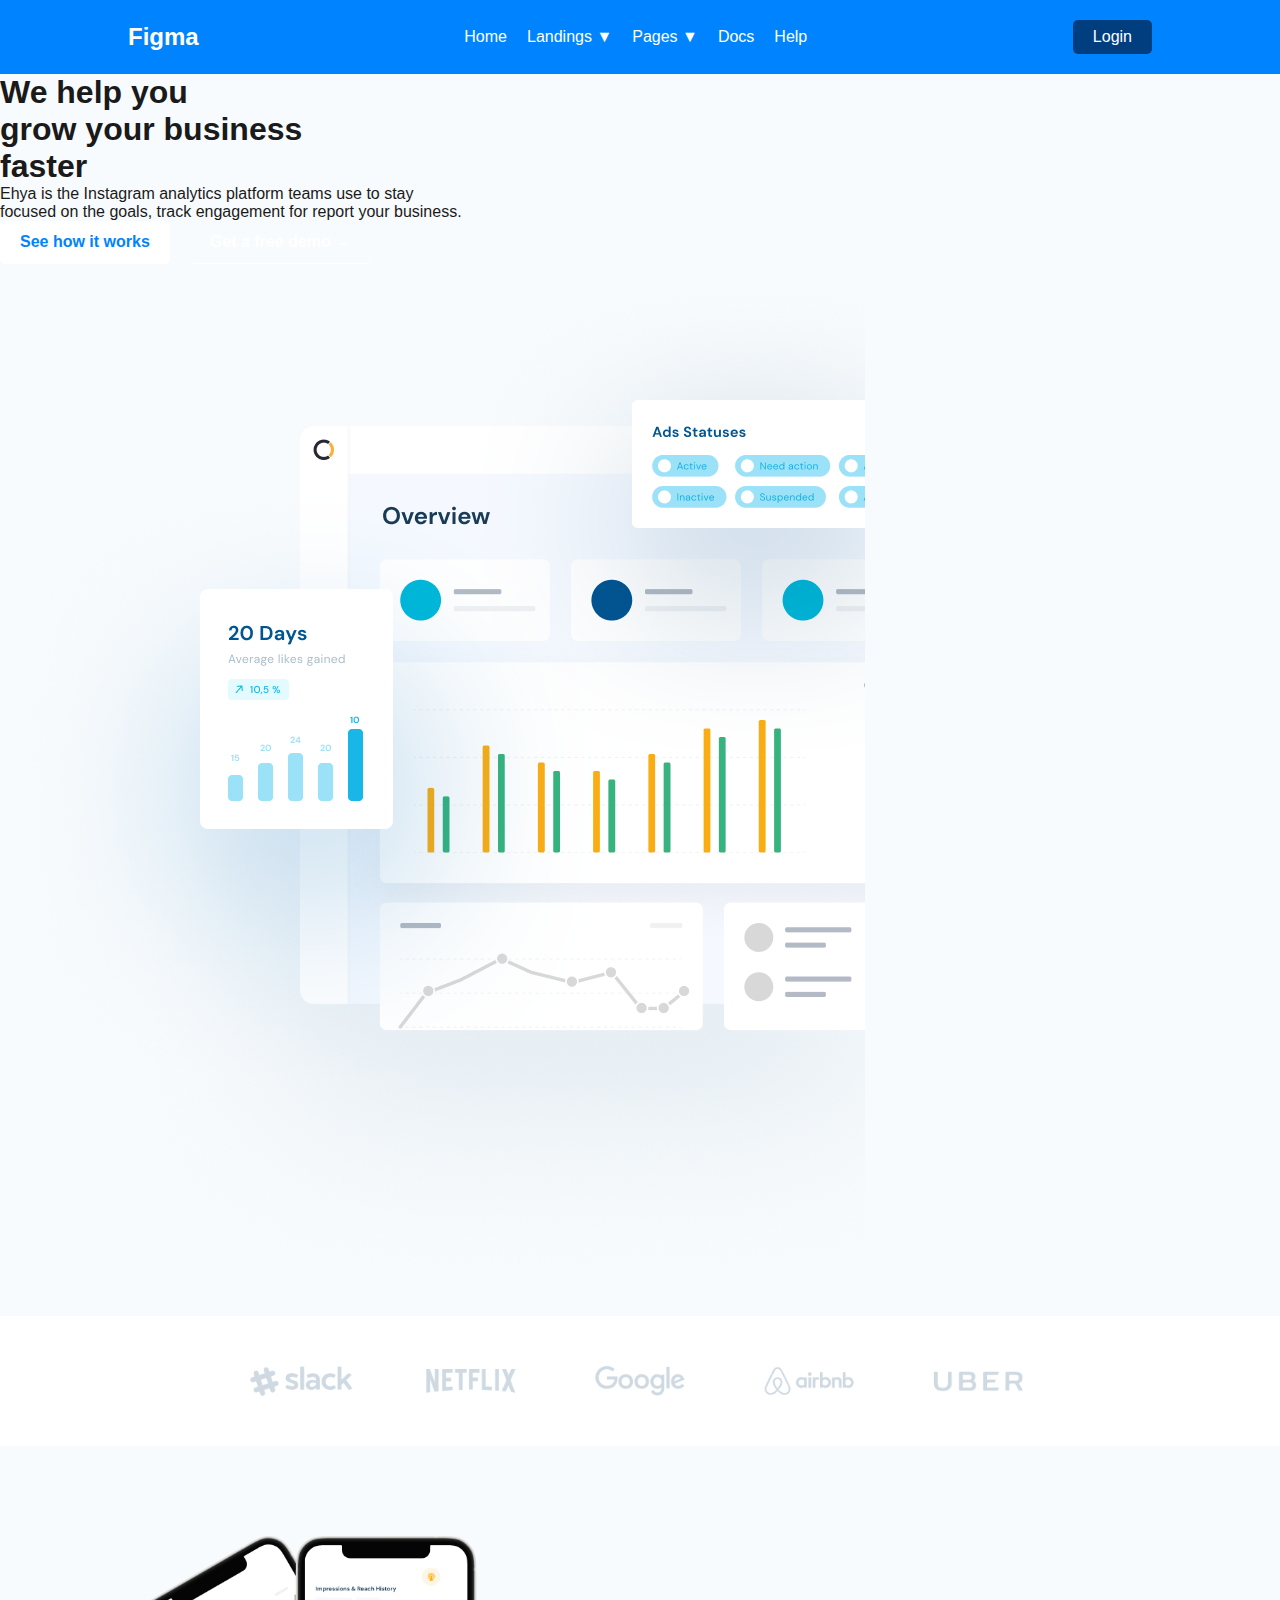
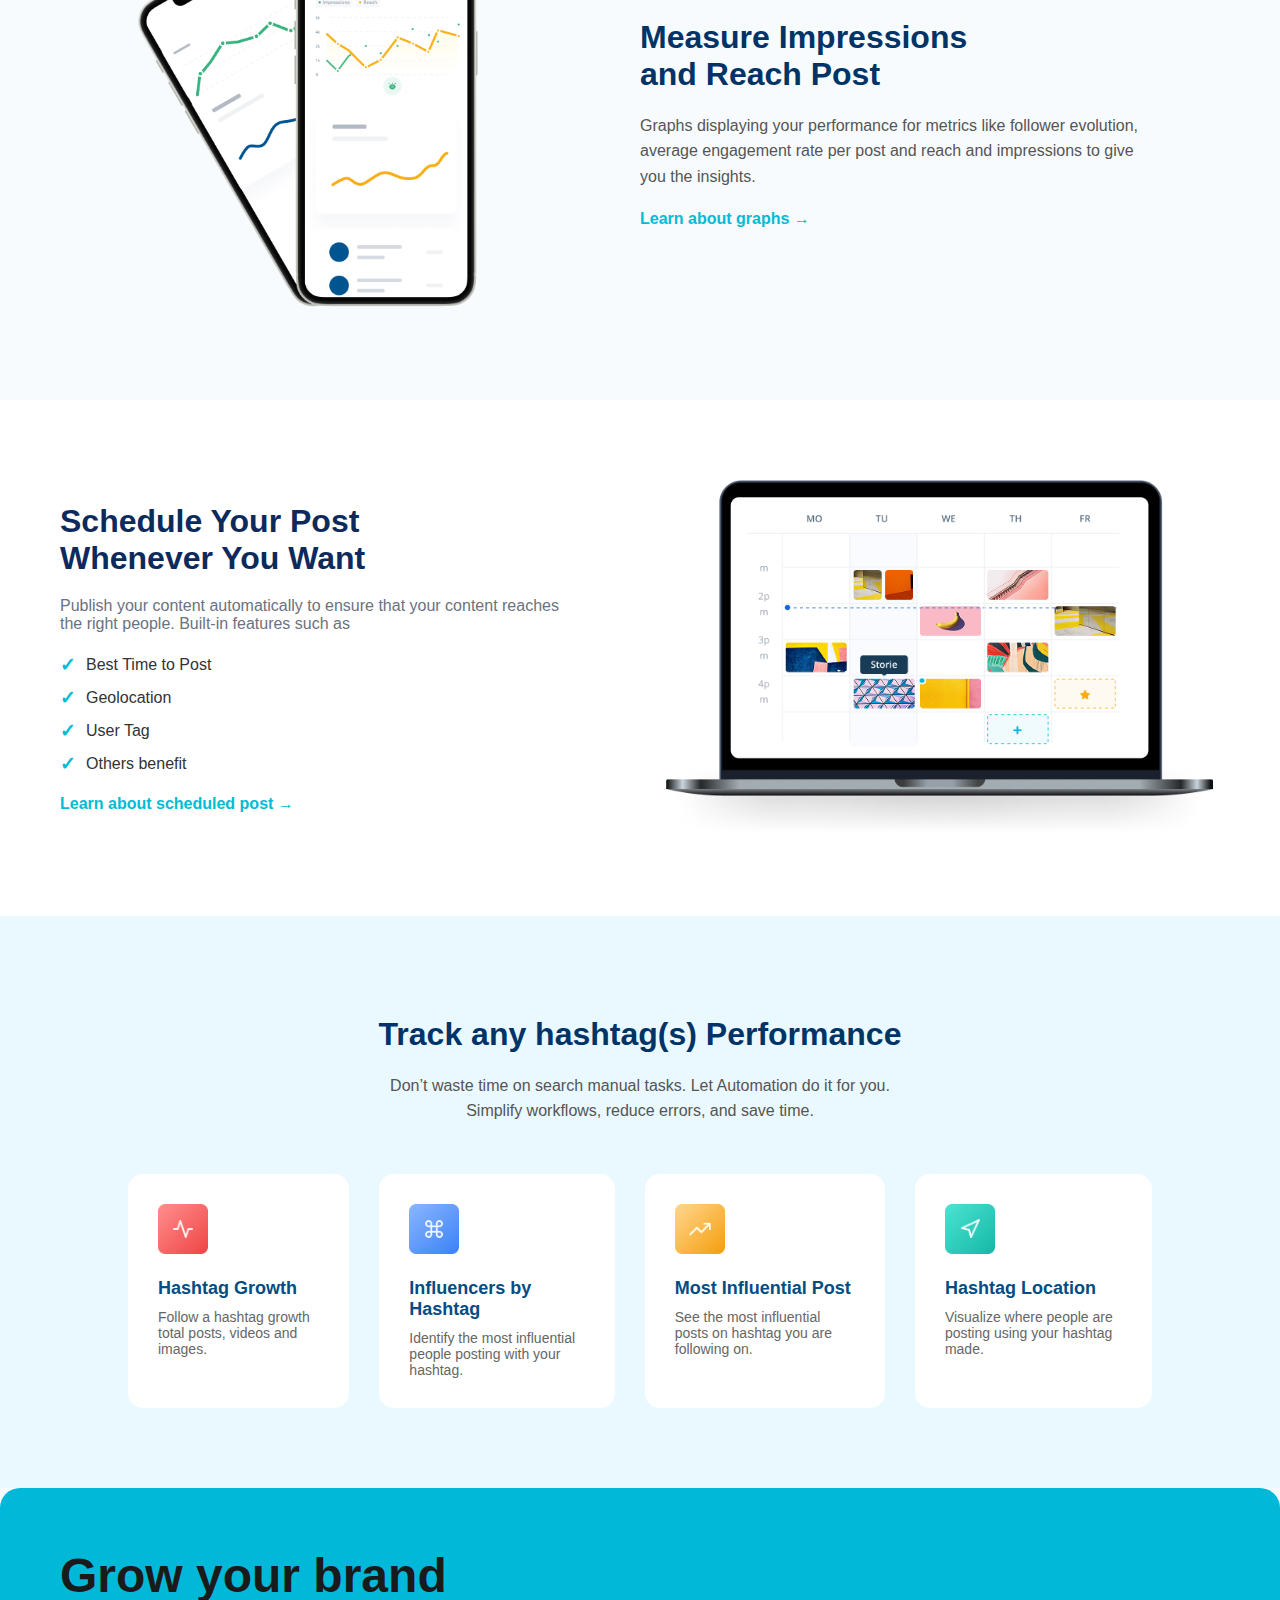
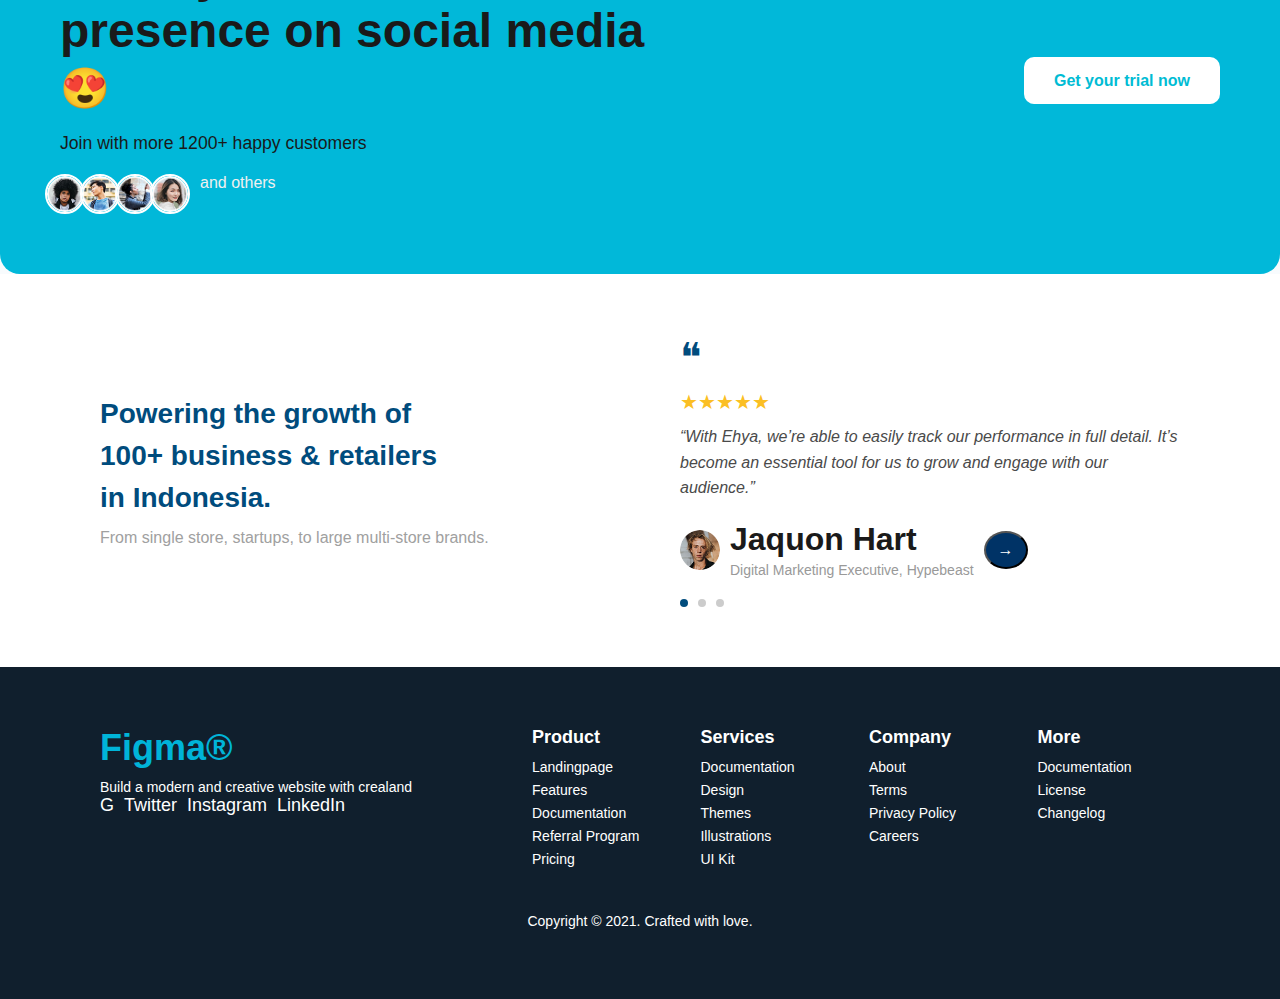
==== index.html @ 4fee480d "ok" ====
<!DOCTYPE html>
<html lang="en">
<head>
  <meta charset="UTF-8" />
  <meta name="viewport" content="width=device-width, initial-scale=1.0" />
  <title>Figma - Home</title>
  <link rel="stylesheet" href="figma.css" />
</head>
<body>
  <section class="home">

    <header class="navbar">
      <div class="logo">Figma<span></span></div>
      <nav>
        <ul>
          <li><a href="#">Home</a></li>
          <li><a href="#">Landings ▼</a></li>
          <li><a href="#">Pages ▼</a></li>
          <li><a href="#">Docs</a></li>
          <li><a href="#">Help</a></li>
        </ul>
      </nav>
      <a href="#" class="login-btn">Login</a>
    </header>
  
    <section class="contenu1">
      <div class="contenu1-text">
        <h1>We help you<br>grow your business<br><span class="highlight">faster</span></h1>
        <p>Ehya is the Instagram analytics platform teams use to stay<br>
           focused on the goals, track engagement for report your business.</p>
        <div class="buttons">
          <a href="#" class="btn primary">See how it works</a>
          <a href="#" class="btn secondary">Get a free demo →</a>
        </div>
      </div>
      <div class="contenu1-image">
        <img src="assets/images/Group 19.png" alt="" />
      </div>
    </section>

    <section class="partners">
      <div class="logos">
        <img src="assets/images/Partners.png" alt="">
      </div>
    </section>
    
    <section class="measure-section">
      <div class="phones">
        <img src="assets/images/Group 21.png" alt="Phones with metrics" />
      </div>
      <div class="text">
        <h2>Measure Impressions<br>and Reach Post</h2>
        <p>Graphs displaying your performance for metrics like follower evolution, average engagement rate per post and reach and impressions to give you the insights.</p>
        <a href="#" class="learn-link">Learn about graphs →</a>
      </div>
    </section>

    <section class="contenu6">
      <div class="contenu6-left">
        <h2>Schedule Your Post<br>Whenever You Want</h2>
        <p>
          Publish your content automatically to ensure that your content reaches the right people.
          Built-in features such as
        </p>
        <ul class="features">
          <li><span class="check">✓</span> Best Time to Post</li>
          <li><span class="check">✓</span> Geolocation</li>
          <li><span class="check">✓</span> User Tag</li>
          <li><span class="check">✓</span> Others benefit</li>
        </ul>
        <a href="#" class="learn-link">Learn about scheduled post →</a>
      </div>
      <div class="contenu6-right">
        <img src="assets/images/Device - Macbook Pro.png" alt="Schedule calendar" />
      </div>
    </section>

    <section class="hashtag-performance">
      <div class="container">
        <h2>Track any hashtag(s) Performance</h2>
        <p class="subtext">
          Don’t waste time on search manual tasks. Let Automation do it for you.<br>
          Simplify workflows, reduce errors, and save time.
        </p>
        <div class="cards">
          <div class="card ">
            <img src="assets/images/Group 30.png" alt="Hashtag Tracking Visual" class="hashtag-img">
            <h3>Hashtag Growth</h3>
            <p>Follow a hashtag growth total posts, videos and images.</p>
          </div>
          <div class="card ">
            <img src="assets/images/Group 30.jpg" alt="">
            <h3>Influencers by Hashtag</h3>
            <p>Identify the most influential people posting with your hashtag.</p>
          </div>
          <div class="card ">
            <img src="assets/images/Group 30 (1).jpg" alt="">
            <h3>Most Influential Post</h3>
            <p>See the most influential posts on hashtag you are following on.</p>
          </div>
          <div class="card ">
            <img src="assets/images/Group 30 (1).png" alt="">
            <h3>Hashtag Location</h3>
            <p>Visualize where people are posting using your hashtag made.</p>
          </div>
        </div>
      </div>
    </section>

    <section class="contenu4">
      <div class="contenu4-content">
        <h1>Grow your brand<br>presence on social media <span class="emoji">😍</span></h1>
        <p>Join with more 1200+ happy customers</p>
        <div class="avatars">
          <img src="assets/images/Item.png" alt="User 1" />
          <img src="assets/images/Item (1).png" alt="User 2" />
          <img src="assets/images/Item (2).png" alt="User 3" />
          <img src="assets/images/Item (3).png" alt="User 4" />
          <span>and others</span>
        </div>
      </div>
      <div class="contenu4-cta">
        <a href="#" class="cta-button">Get your trial now</a>
      </div>
    </section>

    <section class="testimonial-section">
      <div class="testimonial-left">
        <h2>Powering the growth of<br>100+ business & retailers<br>in Indonesia.</h2>
        <p>From single store, startups, to large multi-store brands.</p>
      </div>
    
      <div class="testimonial-right">
        <div class="quote-icon">❝</div>
        <div class="stars">★★★★★</div>
        <p class="quote-text">
          <em>“With Ehya, we’re able to easily track our performance in full detail. It’s become an essential tool for us to grow and engage with our audience.”</em>
        </p>
        <div class="author">
          <img src="assets/images/Photo.png" alt="avatar" class="avatar">
          <div>
            <h1>Jaquon Hart</h1><br>
            <span class="job-title">Digital Marketing Executive, Hypebeast</span>
          </div>
          <button class="next-btn">→</button>
        </div>
        <div class="navigation">
          <span class="dot active"></span>
          <span class="dot"></span>
          <span class="dot"></span>
        </div>
      </div>
    </section>

    <footer class="footer">
      <div class="footer-top">
        <div class="footer-left">
          <h2>Figma<span>®</span></h2>
          <p>Build a modern and creative website with crealand</p>
          <div class="social-icons">
            <a href="#" class="social-icon">G</a>
            <a href="#" class="social-icon">Twitter</a>
            <a href="#" class="social-icon">Instagram</a>
            <a href="#" class="social-icon">LinkedIn</a>
          </div>
        </div>
    
        <div class="footer-links">
          <div class="footer-column">
            <h4>Product</h4>
            <ul>
              <li><a href="#">Landingpage</a></li>
              <li><a href="#">Features</a></li>
              <li><a href="#">Documentation</a></li>
              <li><a href="#">Referral Program</a></li>
              <li><a href="#">Pricing</a></li>
            </ul>
          </div>
    
          <div class="footer-column">
            <h4>Services</h4>
            <ul>
              <li><a href="#">Documentation</a></li>
              <li><a href="#">Design</a></li>
              <li><a href="#">Themes</a></li>
              <li><a href="#">Illustrations</a></li>
              <li><a href="#">UI Kit</a></li>
            </ul>
          </div>
    
          <div class="footer-column">
            <h4>Company</h4>
            <ul>
              <li><a href="#">About</a></li>
              <li><a href="#">Terms</a></li>
              <li><a href="#">Privacy Policy</a></li>
              <li><a href="#">Careers</a></li>
            </ul>
          </div>
    
          <div class="footer-column">
            <h4>More</h4>
            <ul>
              <li><a href="#">Documentation</a></li>
              <li><a href="#">License</a></li>
              <li><a href="#">Changelog</a></li>
            </ul>
          </div>
        </div>
      </div>
    
      <div class="footer-bottom">
        <p>Copyright © 2021. Crafted with love.</p>
        
      </div>
    </footer>
    
  </section>
</body>
</html>
---- figma.css ----
.home {
  width: 1440;
  height: 5115;
  top: -3511px;
  left: -1752px;
}

.navbar {
  display: flex;
  justify-content: space-between;
  align-items: center;
  padding: 20px 10%;
  background: transparent;
  background-color: #0083FF;
  color: white;
}

.logo {
  font-size: 24px;
  font-weight: bold;
  color: white;
}

.logo span {
  color: #ccc;
}

nav ul {
  list-style: none;
  display: flex;
  gap: 20px;
}

nav ul li a {
  color: white;
  text-decoration: none;
  font-weight: 500;
}

.login-btn {
  background-color: #003E80;
  padding: 8px 20px;
  color: white;
  border-radius: 5px;
  text-decoration: none;
  font-weight: 500;
}

.hero {
  display: flex;
  justify-content: space-between;
  align-items: center;
  padding: 100px 10%;
  background: linear-gradient(135deg, #00B2FF, #0083FF);
  color: white;
  flex-wrap: wrap;
}

.hero-text {
  max-width: 50%;
}

.hero-text h1 {
  font-size: 48px;
  line-height: 1.2;
  margin-bottom: 20px;
}

.hero-text .highlight {
  border-bottom: 3px solid white;
}

.hero-text p {
  font-size: 18px;
  margin-bottom: 30px;
}

.buttons {
  display: flex;
  gap: 20px;
}

* {
  margin: 0;
  padding: 0;
  box-sizing: border-box;
}

body {
  font-family: 'Segoe UI', sans-serif;
  background: #f8fbfd;
  color: #1a1a1a;
}

.btn {
  padding: 12px 20px;
  border-radius: 5px;
  text-decoration: none;
  font-weight: 600;
}

.btn.primary {
  background-color: white;
  color: #0083FF;
}

.btn.secondary {
  color: white;
  border-bottom: 1px solid white;
}

.hero-image img {
  width: 400px;
  max-width: 100%;
}

.partners {
  padding: 50px 10%;
  background: white;
  text-align: center;
}

.partners .logos {
  display: flex;
  justify-content: space-around;
  align-items: center;
  flex-wrap: wrap;
  gap: 20px;
}

.partners img {
  height: 30px;
  opacity: 0.6;
}

.measure-section {
  display: flex;
  align-items: center;
  justify-content: space-between;
  padding: 80px 10%;
  background: #f8fbfd;
  gap: 40px;
  flex-wrap: wrap;
}

.phones img {
  max-width: 350px;
  width: 100%;
}

.text {
  max-width: 50%;
}

.text h2 {
  font-size: 32px;
  color: #003366;
  margin-bottom: 20px;
}

.text p {
  font-size: 16px;
  line-height: 1.6;
  color: #555;
  margin-bottom: 20px;
}

.learn-link {
  color: #0083FF;
  text-decoration: none;
  font-weight: 600;
}

.contenu6 {
  display: flex;
  justify-content: space-between;
  align-items: center;
  padding: 80px 60px;
  background-color: #ffffff;
  flex-wrap: wrap;
  gap: 40px;
}

.contenu6-left {
  flex: 1;
  min-width: 300px;
}

.contenu6-left h2 {
  font-size: 2rem;
  color: #0c2b5c;
  margin-bottom: 20px;
}

.contenu6-left p {
  color: #6b7280;
  font-size: 1rem;
  margin-bottom: 20px;
  max-width: 500px;
}

.features {
  list-style: none;
  padding: 0;
  margin-bottom: 20px;
}

.features li {
  font-size: 1rem;
  color: #333;
  margin-bottom: 10px;
  display: flex;
  align-items: center;
}

.check {
  color: #00bcd4;
  margin-right: 10px;
  font-weight: bold;
  font-size: 1.2rem;
}

.learn-link {
  color: #00bcd4;
  font-weight: bold;
  text-decoration: none;
  transition: color 0.3s ease;
}

.learn-link:hover {
  color: #0097a7;
}

.contenu6-right {
  flex: 1;
  display: flex;
  justify-content: center;
  min-width: 300px;
}

.contenu6-right img {
  max-width: 100%;
  height: auto;
}

.hashtag-performance {
  background-color: #eaf8ff;
  padding: 100px 10% 80px;
  text-align: center;
}

.hashtag-performance h2 {
  font-size: 32px;
  color: #003366;
  margin-bottom: 20px;
}

.hashtag-performance .subtext {
  color: #555;
  font-size: 16px;
  line-height: 1.6;
  margin-bottom: 50px;
}

.hashtag-img {
  width: 100%;
  max-width: 600px;
  margin-bottom: 40px;
}

.cards img {
  width: 50px;
  height: 50px;
  margin-bottom: -0px;
}

.card h3 {
  color: #034D82;
  font-size: 18px;
  margin-bottom: 10px;
  margin-top: 20px;
}

.cards {
  display: flex;
  gap: 30px;
}

.card {
  background: white;
  padding: 30px;
  border-radius: 15px;
  text-align: left;
}

.card p {
  color: #666;
  font-size: 14px;
}

.card:hover {
  transform: translateY(-20px);
}

.avatars {
  display: flex;
  gap: 10px;
}

.avatars img {
  width: 40px;
  height: 40px;
  border-radius: 50%;
  border: 2px solid white;
  margin-left: -15px;
}

.avatars span {
  font-size: 1rem;
  color: #f0f0f0;
}

.contenu4 {
  display: flex;
  justify-content: space-between;
  align-items: center;
  padding: 60px;
  background-color: #01B8D9;
  border-radius: 20px;
}

.contenu4-content {
  width: 600px;
}

.contenu4 h1 {
  font-size: 3rem;
  margin-bottom: 20px;
}

.contenu4 .emoji {
  font-size: 2.5rem;
}

.contenu4 p {
  font-size: 1.1rem;
  margin-bottom: 20px;
}

.cta-button {
  padding: 15px 30px;
  background-color: white;
  color: #00bcd4;
  text-decoration: none;
  font-weight: bold;
  border-radius: 10px;
}

.cta-button:hover {
  background-color: #e0f7fa;
}

.testimonial-left h2 {
  font-size: 28px;
  color: #004c7d;
  font-weight: 700;
  line-height: 1.5;
}

.testimonial-left p {
  color: #a0a0a0;
  margin-top: 10px;
}

.testimonial-section {
  display: flex;
  justify-content: space-between;
  align-items: center;
  padding: 60px 100px;
  background-color: #fff;
  font-family: sans-serif;
}

.testimonial-right {
  max-width: 500px;
  position: relative;
}

.quote-icon {
  font-size: 40px;
  color: #004c7d;
  margin-bottom: 10px;
}

.stars {
  color: #fbbf24;
  font-size: 20px;
  margin-bottom: 10px;
}

.quote-text {
  font-size: 16px;
  color: #4a4a4a;
  line-height: 1.6;
  margin-bottom: 20px;
}

.author {
  display: flex;
  align-items: center;
  gap: 10px;
}

.avatar {
  width: 40px;
  height: 40px;
  border-radius: 50%;
}

.job-title {
  color: #999;
  font-size: 14px;
}

.author h1 {
  margin-bottom: -15px;
}

.navigation {
  display: flex;
  align-items: center;
  gap: 10px;
  margin-top: 20px;
}

.dot {
  width: 8px;
  height: 8px;
  background-color: #ccc;
  border-radius: 50%;
}

.dot.active {
  background-color: #004c7d;
}

.next-btn {
  background-color: #003366;
  color: white;
  padding: 8px 12px;
  border-radius: 50%;
  font-size: 16px;
  cursor: pointer;
}

.footer {
  background-color: #101f2d;
  color: #fff;
  padding: 60px 100px;
}

.footer-top {
  display: flex;
  justify-content: space-between;
}

.footer-left h2 {
  font-size: 36px;
  font-weight: bold;
  color: #00b4d8;
}

.footer-left p {
  font-size: 14px;
  margin-top: 10px;
}

.social-icons {
  display: flex;
  gap: 10px;
}

.social-icon {
  color: #fff;
  text-decoration: none;
  font-size: 18px;
}

.footer-links {
  display: flex;
  justify-content: space-between;
  width: 60%;
}

.footer-column {
  width: 22%;
}

.footer-column h4 {
  font-size: 18px;
  font-weight: bold;
  margin-bottom: 10px;
}

.footer-column ul {
  list-style: none;
  padding: 0;
}

.footer-column li {
  margin-bottom: 5px;
}

.footer-column a {
  color: #fff;
  text-decoration: none;
  font-size: 14px;
}

.footer-column a:hover {
  color: #00b4d8;
}

.footer-bottom {
  text-align: center;
  margin-top: 40px;
}

.footer-bottom p {
  font-size: 14px;
  margin-bottom: 10px;
}
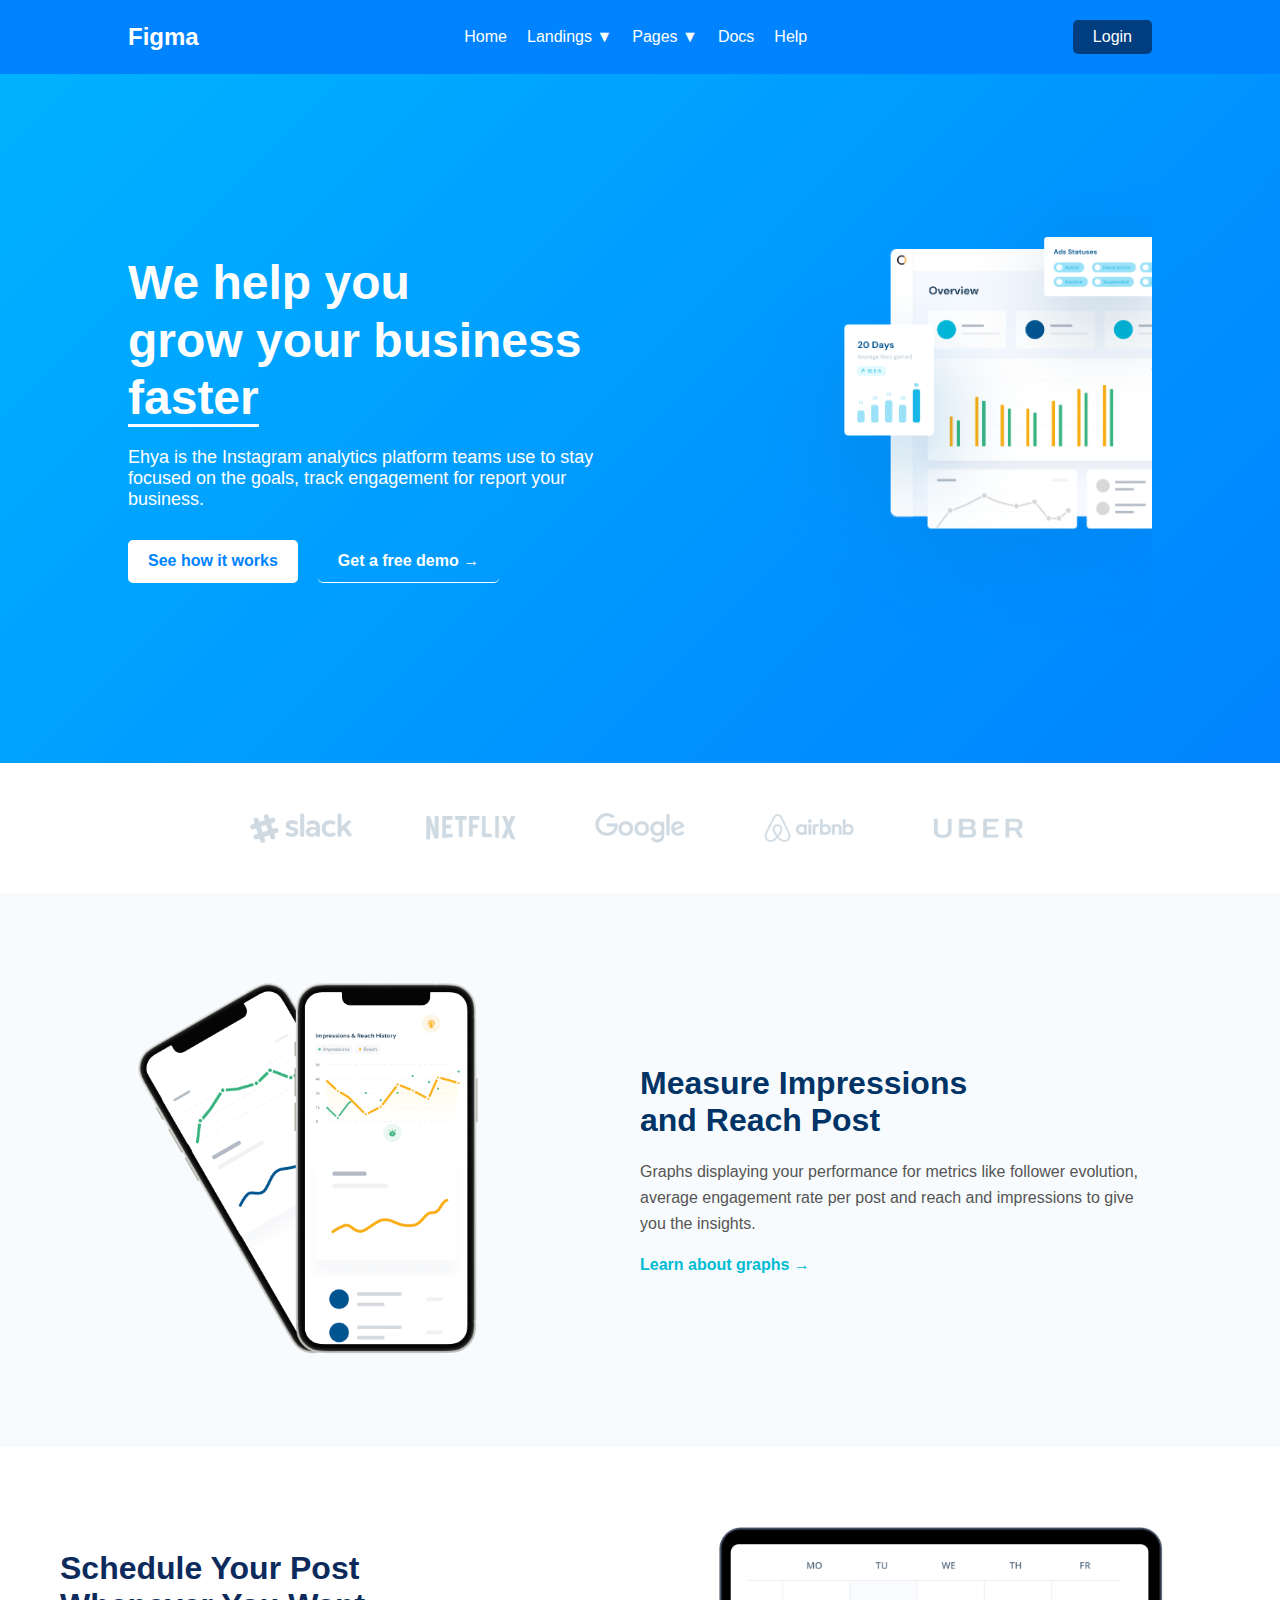
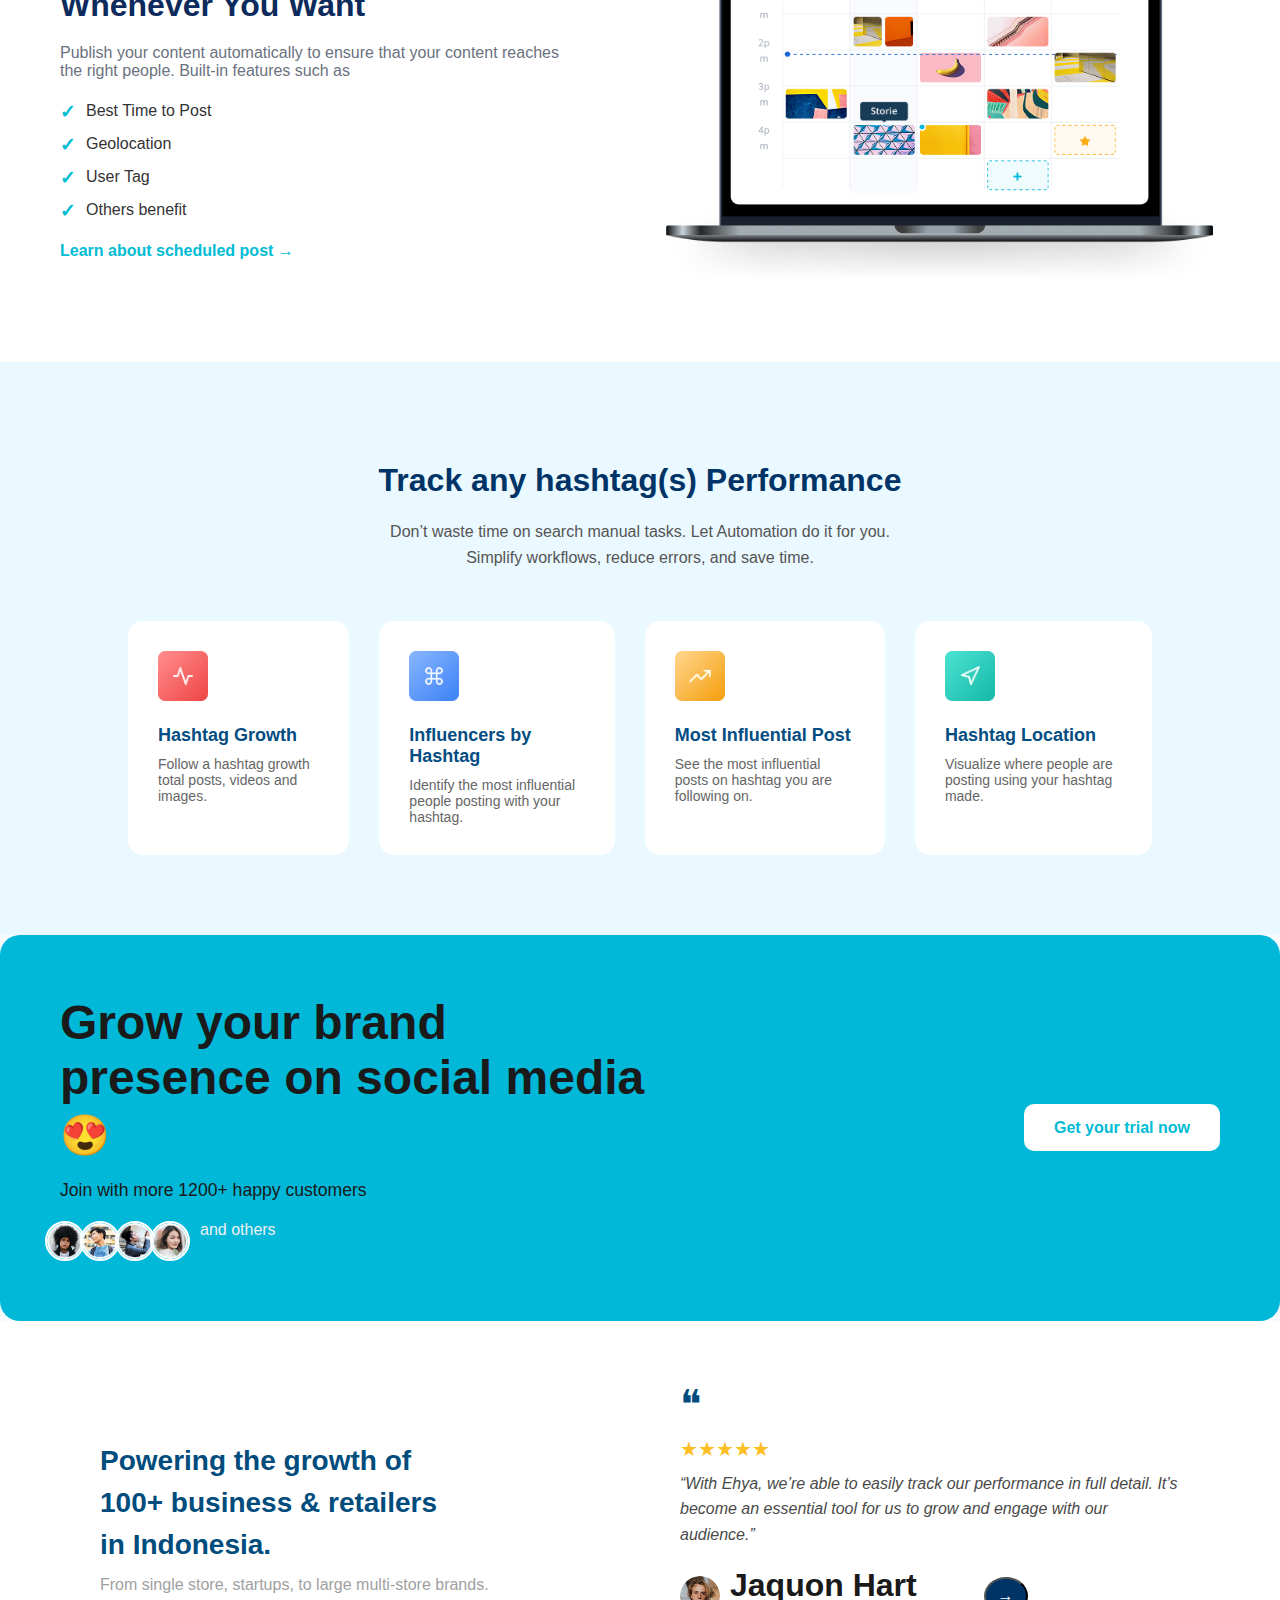
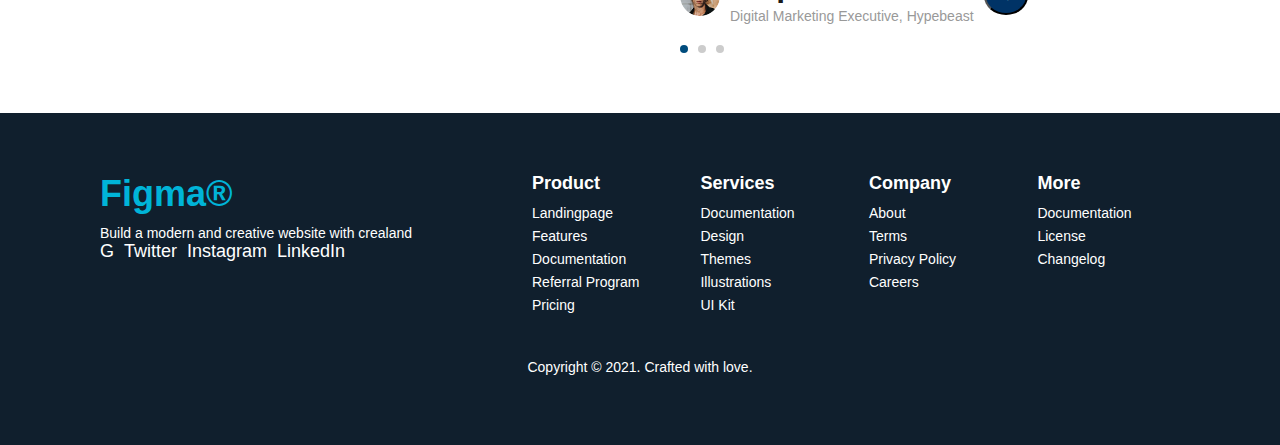
==== commit e252cdb3: "ok" ====
--- a/index.html
+++ b/index.html
@@ -4,7 +4,7 @@
   <meta charset="UTF-8" />
   <meta name="viewport" content="width=device-width, initial-scale=1.0" />
   <title>Figma - Home</title>
-  <link rel="stylesheet" href="figma.css" />
+  <link rel="stylesheet" href="index.css" />
 </head>
 <body>
   <section class="home">
--- a/index.css
+++ b/index.css
@@ -0,0 +1,532 @@
+.home {
+  width: 1440;
+  height: 5115;
+  top: -3511px;
+  left: -1752px;
+}
+
+.navbar {
+  display: flex;
+  justify-content: space-between;
+  align-items: center;
+  padding: 20px 10%;
+  background: transparent;
+  background-color: #0083FF;
+  color: white;
+}
+
+.logo {
+  font-size: 24px;
+  font-weight: bold;
+  color: white;
+}
+
+.logo span {
+  color: #ccc;
+}
+
+nav ul {
+  list-style: none;
+  display: flex;
+  gap: 20px;
+}
+
+nav ul li a {
+  color: white;
+  text-decoration: none;
+  font-weight: 500;
+}
+
+.login-btn {
+  background-color: #003E80;
+  padding: 8px 20px;
+  color: white;
+  border-radius: 5px;
+  text-decoration: none;
+  font-weight: 500;
+}
+
+.contenu1 {
+  display: flex;
+  justify-content: space-between;
+  align-items: center;
+  padding: 100px 10%;
+  background: linear-gradient(135deg, #00B2FF, #0083FF);
+  color: white;
+  flex-wrap: wrap;
+}
+
+.contenu1-text {
+  max-width: 50%;
+}
+
+.contenu1-text h1 {
+  font-size: 48px;
+  line-height: 1.2;
+  margin-bottom: 20px;
+}
+
+.contenu1-text .highlight {
+  border-bottom: 3px solid white;
+}
+
+.contenu1-text p {
+  font-size: 18px;
+  margin-bottom: 30px;
+}
+
+.buttons {
+  display: flex;
+  gap: 20px;
+}
+
+* {
+  margin: 0;
+  padding: 0;
+  box-sizing: border-box;
+}
+
+body {
+  font-family: 'Segoe UI', sans-serif;
+  background: #f8fbfd;
+  color: #1a1a1a;
+}
+
+.btn {
+  padding: 12px 20px;
+  border-radius: 5px;
+  text-decoration: none;
+  font-weight: 600;
+}
+
+.btn.primary {
+  background-color: white;
+  color: #0083FF;
+}
+
+.btn.secondary {
+  color: white;
+  border-bottom: 1px solid white;
+}
+
+.contenu1-image img {
+  width: 400px;
+  max-width: 100%;
+}
+
+.partners {
+  padding: 50px 10%;
+  background: white;
+  text-align: center;
+}
+
+.partners .logos {
+  display: flex;
+  justify-content: space-around;
+  align-items: center;
+  flex-wrap: wrap;
+  gap: 20px;
+}
+
+.partners img {
+  height: 30px;
+  opacity: 0.6;
+}
+
+.measure-section {
+  display: flex;
+  align-items: center;
+  justify-content: space-between;
+  padding: 80px 10%;
+  background: #f8fbfd;
+  gap: 40px;
+  flex-wrap: wrap;
+}
+
+.phones img {
+  max-width: 350px;
+  width: 100%;
+}
+
+.text {
+  max-width: 50%;
+}
+
+.text h2 {
+  font-size: 32px;
+  color: #003366;
+  margin-bottom: 20px;
+}
+
+.text p {
+  font-size: 16px;
+  line-height: 1.6;
+  color: #555;
+  margin-bottom: 20px;
+}
+
+.learn-link {
+  color: #0083FF;
+  text-decoration: none;
+  font-weight: 600;
+}
+
+.contenu6 {
+  display: flex;
+  justify-content: space-between;
+  align-items: center;
+  padding: 80px 60px;
+  background-color: #ffffff;
+  flex-wrap: wrap;
+  gap: 40px;
+}
+
+.contenu6-left {
+  flex: 1;
+  min-width: 300px;
+}
+
+.contenu6-left h2 {
+  font-size: 2rem;
+  color: #0c2b5c;
+  margin-bottom: 20px;
+}
+
+.contenu6-left p {
+  color: #6b7280;
+  font-size: 1rem;
+  margin-bottom: 20px;
+  max-width: 500px;
+}
+
+.features {
+  list-style: none;
+  padding: 0;
+  margin-bottom: 20px;
+}
+
+.features li {
+  font-size: 1rem;
+  color: #333;
+  margin-bottom: 10px;
+  display: flex;
+  align-items: center;
+}
+
+.check {
+  color: #00bcd4;
+  margin-right: 10px;
+  font-weight: bold;
+  font-size: 1.2rem;
+}
+
+.learn-link {
+  color: #00bcd4;
+  font-weight: bold;
+  text-decoration: none;
+  transition: color 0.3s ease;
+}
+
+.learn-link:hover {
+  color: #0097a7;
+}
+
+.contenu6-right {
+  flex: 1;
+  display: flex;
+  justify-content: center;
+  min-width: 300px;
+}
+
+.contenu6-right img {
+  max-width: 100%;
+  height: auto;
+}
+
+.hashtag-performance {
+  background-color: #eaf8ff;
+  padding: 100px 10% 80px;
+  text-align: center;
+}
+
+.hashtag-performance h2 {
+  font-size: 32px;
+  color: #003366;
+  margin-bottom: 20px;
+}
+
+.hashtag-performance .subtext {
+  color: #555;
+  font-size: 16px;
+  line-height: 1.6;
+  margin-bottom: 50px;
+}
+
+.hashtag-img {
+  width: 100%;
+  max-width: 600px;
+  margin-bottom: 40px;
+}
+
+.cards img {
+  width: 50px;
+  height: 50px;
+  margin-bottom: -0px;
+}
+
+.card h3 {
+  color: #034D82;
+  font-size: 18px;
+  margin-bottom: 10px;
+  margin-top: 20px;
+}
+
+.cards {
+  display: flex;
+  gap: 30px;
+}
+
+.card {
+  background: white;
+  padding: 30px;
+  border-radius: 15px;
+  text-align: left;
+}
+
+.card p {
+  color: #666;
+  font-size: 14px;
+}
+
+.card:hover {
+  transform: translateY(-20px);
+}
+
+.avatars {
+  display: flex;
+  gap: 10px;
+}
+
+.avatars img {
+  width: 40px;
+  height: 40px;
+  border-radius: 50%;
+  border: 2px solid white;
+  margin-left: -15px;
+}
+
+.avatars span {
+  font-size: 1rem;
+  color: #f0f0f0;
+}
+
+.contenu4 {
+  display: flex;
+  justify-content: space-between;
+  align-items: center;
+  padding: 60px;
+  background-color: #01B8D9;
+  border-radius: 20px;
+}
+
+.contenu4-content {
+  width: 600px;
+}
+
+.contenu4 h1 {
+  font-size: 3rem;
+  margin-bottom: 20px;
+}
+
+.contenu4 .emoji {
+  font-size: 2.5rem;
+}
+
+.contenu4 p {
+  font-size: 1.1rem;
+  margin-bottom: 20px;
+}
+
+.cta-button {
+  padding: 15px 30px;
+  background-color: white;
+  color: #00bcd4;
+  text-decoration: none;
+  font-weight: bold;
+  border-radius: 10px;
+}
+
+.cta-button:hover {
+  background-color: #e0f7fa;
+}
+
+.testimonial-left h2 {
+  font-size: 28px;
+  color: #004c7d;
+  font-weight: 700;
+  line-height: 1.5;
+}
+
+.testimonial-left p {
+  color: #a0a0a0;
+  margin-top: 10px;
+}
+
+.testimonial-section {
+  display: flex;
+  justify-content: space-between;
+  align-items: center;
+  padding: 60px 100px;
+  background-color: #fff;
+  font-family: sans-serif;
+}
+
+.testimonial-right {
+  max-width: 500px;
+  position: relative;
+}
+
+.quote-icon {
+  font-size: 40px;
+  color: #004c7d;
+  margin-bottom: 10px;
+}
+
+.stars {
+  color: #fbbf24;
+  font-size: 20px;
+  margin-bottom: 10px;
+}
+
+.quote-text {
+  font-size: 16px;
+  color: #4a4a4a;
+  line-height: 1.6;
+  margin-bottom: 20px;
+}
+
+.author {
+  display: flex;
+  align-items: center;
+  gap: 10px;
+}
+
+.avatar {
+  width: 40px;
+  height: 40px;
+  border-radius: 50%;
+}
+
+.job-title {
+  color: #999;
+  font-size: 14px;
+}
+
+.author h1 {
+  margin-bottom: -15px;
+}
+
+.navigation {
+  display: flex;
+  align-items: center;
+  gap: 10px;
+  margin-top: 20px;
+}
+
+.dot {
+  width: 8px;
+  height: 8px;
+  background-color: #ccc;
+  border-radius: 50%;
+}
+
+.dot.active {
+  background-color: #004c7d;
+}
+
+.next-btn {
+  background-color: #003366;
+  color: white;
+  padding: 8px 12px;
+  border-radius: 50%;
+  font-size: 16px;
+  cursor: pointer;
+}
+
+.footer {
+  background-color: #101f2d;
+  color: #fff;
+  padding: 60px 100px;
+}
+
+.footer-top {
+  display: flex;
+  justify-content: space-between;
+}
+
+.footer-left h2 {
+  font-size: 36px;
+  font-weight: bold;
+  color: #00b4d8;
+}
+
+.footer-left p {
+  font-size: 14px;
+  margin-top: 10px;
+}
+
+.social-icons {
+  display: flex;
+  gap: 10px;
+}
+
+.social-icon {
+  color: #fff;
+  text-decoration: none;
+  font-size: 18px;
+}
+
+.footer-links {
+  display: flex;
+  justify-content: space-between;
+  width: 60%;
+}
+
+.footer-column {
+  width: 22%;
+}
+
+.footer-column h4 {
+  font-size: 18px;
+  font-weight: bold;
+  margin-bottom: 10px;
+}
+
+.footer-column ul {
+  list-style: none;
+  padding: 0;
+}
+
+.footer-column li {
+  margin-bottom: 5px;
+}
+
+.footer-column a {
+  color: #fff;
+  text-decoration: none;
+  font-size: 14px;
+}
+
+.footer-column a:hover {
+  color: #00b4d8;
+}
+
+.footer-bottom {
+  text-align: center;
+  margin-top: 40px;
+}
+
+.footer-bottom p {
+  font-size: 14px;
+  margin-bottom: 10px;
+}